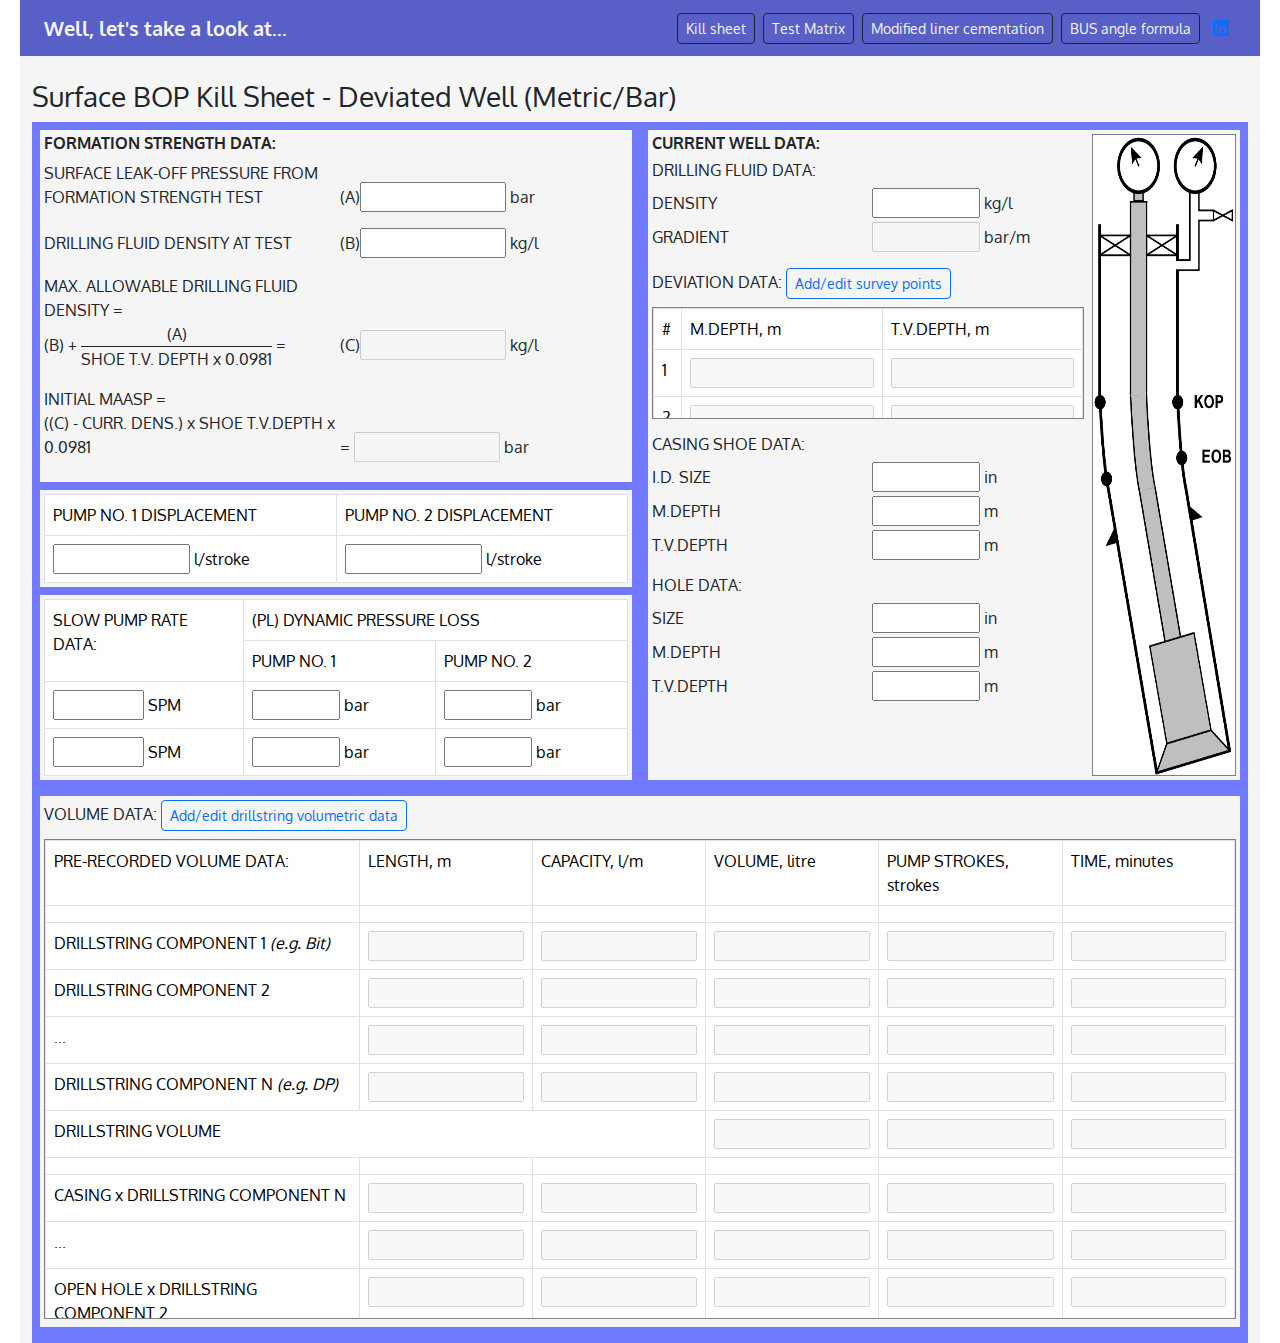
==== killsheet/index.html @ 92497b2a "first commit" ====
<!DOCTYPE html>
<html lang="en">

<head>
    <script src="js/killsheet.js" defer></script>
    <link rel="stylesheet" href="https://cdn.jsdelivr.net/npm/bootstrap-icons@1.10.3/font/bootstrap-icons.css">
    <link href="https://cdn.jsdelivr.net/npm/bootstrap@5.2.3/dist/css/bootstrap.min.css" rel="stylesheet">
    <script src="https://cdn.jsdelivr.net/npm/bootstrap@5.2.3/dist/js/bootstrap.bundle.min.js" defer></script>
    <link rel="stylesheet" href="css/styles.css">
    <meta charset="UTF-8">
    <meta http-equiv="X-UA-Compatible" content="IE=edge">
    <meta name="viewport" content="width=device-width, initial-scale=1.0">
    <title>Well, let's take a look at...</title>
</head>

<body>
    <div class="container-fluid bg-color-dark">
        <nav class="navbar navbar-expand-md">
            <div class="container-fluid ">
                <a class="navbar-brand text-color-white fw-bold" href="">Well, let's take a look at...</a>
                <img id="logo" src="" alt="">
                <button class="navbar-toggler" type="button" data-bs-toggle="collapse"
                    data-bs-target="#collapsibleNavbar">
                    <span class="navbar-toggler-icon"></span>
                </button>
                <div class="collapse navbar-collapse  justify-content-end" id="collapsibleNavbar">
                    <ul class="navbar-nav align-items-center">
                        <li class="nav-item">
                            <a class="btn btn-sm btn-outline-dark m-1 text-color-white" href="../killsheet/">Kill
                                sheet</a>
                        </li>
                        <li class="nav-item">
                            <a class="btn btn-sm btn-outline-dark m-1 text-color-white" href="">Test Matrix</a>
                        </li>
                        <li class="nav-item">
                            <a class="btn btn-sm btn-outline-dark m-1 text-color-white" href="">Modified liner
                                cementation</a>
                        </li>
                        <li class="nav-item">
                            <a class="btn btn-sm btn-outline-dark m-1 text-color-white" href="">BUS angle formula</a>
                        </li>
                        <li class="nav-item">
                            <span class="nav-link">
                                <a href="#"><i class="bi bi-linkedin"></i></a>
                            </span>
                        </li>
                    </ul>
                </div>
            </div>
        </nav>
    </div>
    <div class="container-fluid bg-color-white pt-4">
        <h3>Surface BOP Kill Sheet - Deviated Well (Metric/Bar)</h3>
        <div class="row g-0">
            <div class="col-lg-6 p-2 bg-color-middle">
                <div class="bg-color-white p-1 mb-2">
                    <h6 class="fw-bold">FORMATION STRENGTH DATA:</h6>
                    <div class="mb-3">
                        <label for="lotPressure" class="w-50">SURFACE LEAK-OFF PRESSURE FROM FORMATION STRENGTH
                            TEST</label>
                        <span>(A)</span><input class="w-25" type="text" id="lotPressure"><span> bar</span>
                    </div>
                    <div class="mb-3">
                        <label for="lotDensity" class="w-50">DRILLING FLUID DENSITY AT TEST</label>
                        <span>(B)</span><input class="w-25" type="text" id="lotDensity"><span> kg/l</span>
                    </div>
                    <div class="mb-3">
                        <label for="maxDensity" class="w-50">MAX. ALLOWABLE DRILLING FLUID DENSITY =
                            <br><span>(B) + </span>
                            <span style="display:inline-flex;flex-direction:column;vertical-align:middle;">
                                <span style="text-align:center;">(A)</span>
                                <span style="border-top:1px solid">SHOE T.V. DEPTH x 0.0981</span>
                            </span> =
                        </label>
                        <span>(C)</span><input class="w-25" type="text" id="maxDensity" disabled><span> kg/l</span>
                    </div>
                    <div class="mb-3">
                        <label for="initialMaasp" class="w-50">INITIAL MAASP = <br>((C) - CURR. DENS.) x SHOE T.V.DEPTH
                            x 0.0981 </label>
                        <span>= </span><input class="w-25" type="text" id="initialMaasp" disabled><span> bar</span>
                    </div>
                </div>
                <div class="bg-color-white p-1 mb-2">
                    <table class="table table-bordered mb-0">
                        <tr>
                            <td>PUMP NO. 1 DISPLACEMENT</td>
                            <td>PUMP NO. 2 DISPLACEMENT</td>
                        </tr>
                        <tr>
                            <td><input class="w-50" type="text" id="pump1StrokeDisp"> l/stroke</td>
                            <td><input class="w-50" type="text" id="pump2StrokeDisp"> l/stroke</td>
                        </tr>
                    </table>
                </div>
                <div class="bg-color-white p-1">
                    <table class="table table-bordered mb-0">
                        <tr>
                            <td rowspan="2">SLOW PUMP RATE DATA:</td>
                            <td colspan="2">(PL) DYNAMIC PRESSURE LOSS</td>
                        </tr>
                        <tr>
                            <td>PUMP NO. 1</td>
                            <td>PUMP NO. 2</td>
                        </tr>
                        <tr>
                            <td><input class="w-50" type="text" id="spm1"> SPM</td>
                            <td><input class="w-50" type="text" id="pump1Srp1"> bar</td>
                            <td><input class="w-50" type="text" id="pump2Srp1"> bar</td>
                        </tr>
                        <tr>
                            <td><input class="w-50" type="text" id="spm2"> SPM</td>
                            <td><input class="w-50" type="text" id="pump1Srp2"> bar</td>
                            <td><input class="w-50" type="text" id="pump2Srp2"> bar</td>
                        </tr>
                    </table>
                </div>
            </div>
            <div class="col-lg-6 p-2 bg-color-middle">

                <div class="bg-color-white d-flex flex-row p-1 mb-2 h-100 position-relative ">
                    <div class="bg-color-white p-1 mb-2 h-100 w-100 position-absolute top-0 start-0" id="surveyDiv"
                        hidden>
                        <div class="h-50 overflow-scroll border border-secondary">
                            <small>
                                <span><strong>Add directional survey points as follows:<br>1234.56; 987.65<br>1256.78;
                                        1003.45 <br>...</strong>
                                    <br>
                                    <i>Note: <br>MD; TVD <br>The 1st number is a measured depth (MD) and
                                        the 2nd number is a vertical depth (TVD) of a survey point of the deviated (or
                                        vertical) well. MD and TVD can be tab-delimited (by default for MS Excel) or
                                        semicolon-delimited (;). Each survey point (MD;
                                        TVD) takes a new row. See the expample above for 2 survey points: MD=1234.56,
                                        TVD=987.65
                                        and MD=1256.78, TVD=1003.45.
                                    </i>
                                    <br>
                                    <br>
                                    <i>Tip: if there is directional survey file, then use copy CTRL+C, paste CTRL+V</i>
                                </span>
                            </small>
                        </div>
                        <div class="d-flex flex-row mt-2 w-100">
                            <textarea class="me-2" id="textareaSurvey" cols="30" rows="10"></textarea>
                            <div>
                                <button class="btn btn-sm btn-outline-success m-2" id="saveSurveyBtn">Save survey
                                    points</button>
                                <button class="btn btn-sm btn-outline-secondary m-2"
                                    id="cancelSurveyBtn">Cancel</button>
                            </div>
                        </div>

                    </div>
                    <div class="w-75 me-2">
                        <h6 class="fw-bold">CURRENT WELL DATA:</h6>
                        <div class="mb-3">
                            <h6>DRILLING FLUID DATA:</h6>
                            <div class="mb-1">
                                <label for="currentDensity" class="w-50">DENSITY</label>
                                <input class="w-25" type="text" id="currentDensity"><span> kg/l</span>
                            </div>
                            <div class="mb-1">
                                <label for="currentGradient" class="w-50">GRADIENT</label>
                                <input class="w-25" type="text" id="currentGradient" disabled><span> bar/m</span>
                            </div>
                        </div>
                        <div class="mb-3">
                            <h6>DEVIATION DATA: <button class="btn btn-sm btn-outline-primary"
                                    id="addSurveyBtn">Add/edit
                                    survey points</button></h6>
                            <div class="mb-1">
                                <div class="overflow-scroll" id="deviationData">
                                    <table class="table table-bordered mb-0 ">
                                        <tr>
                                            <td>#</td>
                                            <td>M.DEPTH, m</td>
                                            <td>T.V.DEPTH, m</td>
                                        </tr>
                                        <tbody id="survey">
                                            <tr>
                                                <td>1</td>
                                                <td><input class="w-100" type="text" id="md1" disabled></td>
                                                <td><input class="w-100" type="text" id="tvd1" disabled></td>
                                            </tr>
                                            <tr>
                                                <td>2</td>
                                                <td><input class="w-100" type="text" id="md2" disabled></td>
                                                <td><input class="w-100" type="text" id="tvd2" disabled></td>
                                            </tr>
                                        </tbody>
                                    </table>
                                </div>
                            </div>
                        </div>
                        <div class="mb-3">
                            <h6>CASING SHOE DATA:</h6>
                            <div class="mb-1">
                                <label for="casingSize" class="w-50">I.D. SIZE</label>
                                <input class="w-25" type="text" id="casingSize"><span> in</span>
                            </div>
                            <div class="mb-1">
                                <label for="measureDepthShoe" class="w-50">M.DEPTH</label>
                                <input class="w-25" type="text" id="measureDepthShoe"><span> m</span>
                            </div>
                            <div class="mb-1">
                                <label for="tvDepthShoe" class="w-50">T.V.DEPTH</label>
                                <input class="w-25" type="text" id="tvDepthShoe"><span> m</span>
                            </div>
                        </div>
                        <div class="mb-3">
                            <h6>HOLE DATA:</h6>
                            <div class="mb-1">
                                <label for="holeSize" class="w-50">SIZE</label>
                                <input class="w-25" type="text" id="holeSize"><span> in</span>
                            </div>
                            <div class="mb-1">
                                <label for="measureDepthHole" class="w-50">M.DEPTH</label>
                                <input class="w-25" type="text" id="measureDepthHole"><span> m</span>
                            </div>
                            <div class="mb-1">
                                <label for="tvDepthHole" class="w-50">T.V.DEPTH</label>
                                <input class="w-25" type="text" id="tvDepthHole"><span> m</span>
                            </div>
                        </div>
                    </div>
                    <div class="w-25">
                        <div class="bg-img"></div>
                    </div>
                </div>
            </div>
        </div>
        <div class="p-2 bg-color-middle">

            <div class="bg-color-white p-1 mb-2 position-relative">
                <div class="bg-color-white p-1 mb-2 h-100 w-100 position-absolute top-0 start-0" id="drillstringDiv" hidden>
                    <div class="h-50 overflow-scroll border border-secondary">
                        <small>
                            <span><strong>Add volumetric data of the drillstring:<br>0.24; 0.7917<br>1256.78;
                                    1003.45 <br>...</strong>
                                <br>
                                <i>Note: <br>MD; TVD <br>The 1st number is a measured depth (MD) and
                                    the 2nd number is a vertical depth (TVD) of a survey point of the deviated (or
                                    vertical) well. MD and TVD can be tab-delimited (by default for MS Excel) or
                                    semicolon-delimited (;). Each survey point (MD;
                                    TVD) takes a new row. See the expample above for 2 survey points: MD=1234.56,
                                    TVD=987.65
                                    and MD=1256.78, TVD=1003.45.
                                </i>
                                <br>
                                <br>
                                <i>Tip: if there is directional survey file, then use copy CTRL+C, paste CTRL+V</i>
                            </span>
                        </small>
                    </div>
                    <div class="d-flex flex-row mt-2 w-100">
                        <textarea class="me-2" id="textareaDrillstring" cols="30" rows="10"></textarea>
                        <div>
                            <button class="btn btn-sm btn-outline-success m-2" id="saveDrillstringBtn">Save volume data</button>
                            <button class="btn btn-sm btn-outline-secondary m-2" id="cancelDrillstringBtn">Cancel</button>
                        </div>
                    </div>
    
                </div>
                <h6>VOLUME DATA: <button class="btn btn-sm btn-outline-primary" id="addDrillstringBtn">Add/edit
                        drillstring volumetric
                        data</button></h6>
                <div class="mb-1">
                    <div class="overflow-scroll" id="volumeData">
                        <table class="table table-bordered mb-0 ">
                            <tr>
                                <td>PRE-RECORDED VOLUME DATA:</td>
                                <td>LENGTH, m</td>
                                <td>CAPACITY, l/m</td>
                                <td>VOLUME, litre</td>
                                <td>PUMP STROKES, strokes</td>
                                <td>TIME, minutes</td>
                            </tr>
                            <tr class="bg-color-gray">
                                <td></td>
                                <td></td>
                                <td></td>
                                <td></td>
                                <td></td>
                                <td></td>
                            </tr>
                            <tbody id="drillstring">
                                <tr>
                                    <td>DRILLSTRING COMPONENT 1 <i>(e.g. Bit)</i></td>
                                    <td><input class="w-100" type="text" id="dsCompLength1" disabled></td>
                                    <td><input class="w-100" type="text" id="dsCompCapacity1" disabled></td>
                                    <td><input class="w-100" type="text" id="dsCompVolume1" disabled></td>
                                    <td><input class="w-100" type="text" id="dsCompStrokes1" disabled></td>
                                    <td><input class="w-100" type="text" id="dsCompPumpTime1" disabled></td>
                                </tr>
                                <tr>
                                    <td>DRILLSTRING COMPONENT 2</td>
                                    <td><input class="w-100" type="text" id="dsCompLength2" disabled></td>
                                    <td><input class="w-100" type="text" id="dsCompCapacity2" disabled></td>
                                    <td><input class="w-100" type="text" id="dsCompVolume2" disabled></td>
                                    <td><input class="w-100" type="text" id="dsCompStrokes2" disabled></td>
                                    <td><input class="w-100" type="text" id="dsCompPumpTime2" disabled></td>
                                </tr>
                                <tr>
                                    <td>...</td>
                                    <td><input class="w-100" type="text" id="dsCompLength3" disabled></td>
                                    <td><input class="w-100" type="text" id="dsCompCapacity3" disabled></td>
                                    <td><input class="w-100" type="text" id="dsCompVolume3" disabled></td>
                                    <td><input class="w-100" type="text" id="dsCompStrokes3" disabled></td>
                                    <td><input class="w-100" type="text" id="dsCompPumpTime3" disabled></td>
                                </tr>
                                <tr>
                                    <td>DRILLSTRING COMPONENT N <i>(e.g. DP)</i></td>
                                    <td><input class="w-100" type="text" id="dsCompLengthN" disabled></td>
                                    <td><input class="w-100" type="text" id="dsCompCapacityN" disabled></td>
                                    <td><input class="w-100" type="text" id="dsCompVolumeN" disabled></td>
                                    <td><input class="w-100" type="text" id="dsCompStrokesN" disabled></td>
                                    <td><input class="w-100" type="text" id="dsCompPumpTimeN" disabled></td>
                                </tr>
                                <tr>
                                    <td colspan="3">DRILLSTRING VOLUME</td>
                                    <td><input class="w-100" type="text" id="dsVolume" disabled></td>
                                    <td><input class="w-100" type="text" id="dsStrokes" disabled></td>
                                    <td><input class="w-100" type="text" id="dsPumpTime" disabled></td>
                                </tr>
                                <tr class="bg-color-gray">
                                    <td></td>
                                    <td></td>
                                    <td></td>
                                    <td></td>
                                    <td></td>
                                    <td></td>
                                </tr>
                                <tr>
                                    <td>CASING x DRILLSTRING COMPONENT N</td>
                                    <td><input class="w-100" type="text" id="ohCompLengthN" disabled></td>
                                    <td><input class="w-100" type="text" id="ohCompCapacityN" disabled></td>
                                    <td><input class="w-100" type="text" id="ohCompVolumeN" disabled></td>
                                    <td><input class="w-100" type="text" id="ohCompStrokesN" disabled></td>
                                    <td><input class="w-100" type="text" id="ohCompPumpTimeN" disabled></td>
                                </tr>
                                <tr>
                                    <td>...</td>
                                    <td><input class="w-100" type="text" id="ohCompLength3" disabled></td>
                                    <td><input class="w-100" type="text" id="ohCompCapacity3" disabled></td>
                                    <td><input class="w-100" type="text" id="ohCompVolume3" disabled></td>
                                    <td><input class="w-100" type="text" id="ohCompStrokes3" disabled></td>
                                    <td><input class="w-100" type="text" id="ohCompPumpTime3" disabled></td>
                                </tr>
                                <tr>
                                    <td>OPEN HOLE x DRILLSTRING COMPONENT 2</td>
                                    <td><input class="w-100" type="text" id="ohCompLength2" disabled></td>
                                    <td><input class="w-100" type="text" id="ohCompCapacity2" disabled></td>
                                    <td><input class="w-100" type="text" id="ohCompVolume2" disabled></td>
                                    <td><input class="w-100" type="text" id="ohCompStrokes2" disabled></td>
                                    <td><input class="w-100" type="text" id="ohCompPumpTime2" disabled></td>
                                </tr>
                                <tr>
                                    <td>OPEN HOLE x DRILLSTRING COMPONENT 1</td>
                                    <td><input class="w-100" type="text" id="ohCompLength1" disabled></td>
                                    <td><input class="w-100" type="text" id="ohCompCapacity1" disabled></td>
                                    <td><input class="w-100" type="text" id="ohCompVolume1" disabled></td>
                                    <td><input class="w-100" type="text" id="ohCompStrokes1" disabled></td>
                                    <td><input class="w-100" type="text" id="ohCompPumpTime1" disabled></td>
                                </tr>
                                <tr>
                                    <td colspan="3">ANNULUS VOLUME</td>
                                    <td><input class="w-100" type="text" id="ohVolume" disabled></td>
                                    <td><input class="w-100" type="text" id="ohStrokes" disabled></td>
                                    <td><input class="w-100" type="text" id="ohPumpTime" disabled></td>
                                </tr>
                                <tr class="bg-color-gray">
                                    <td></td>
                                    <td></td>
                                    <td></td>
                                    <td></td>
                                    <td></td>
                                    <td></td>
                                </tr>
                                <tr>
                                    <td colspan="3">TOTAL WELL SYSTEM VOLUME</td>
                                    <td><input class="w-100" type="text" id="ohTotalVolume" disabled></td>
                                    <td><input class="w-100" type="text" id="ohTotalStrokes" disabled></td>
                                    <td><input class="w-100" type="text" id="ohTotalPumpTime" disabled></td>
                                </tr>
                            </tbody>
                        </table>
                    </div>
                </div>
            </div>
        </div>
        <div>

        </div>
    </div>
</body>

</html>
---- killsheet/css/styles.css ----
@import url('https://fonts.googleapis.com/css2?family=Instrument+Sans:ital,wght@0,400;0,500;0,600;0,700;1,400;1,500;1,600;1,700&family=Oxygen:wght@300;400;700&display=swap');
*{
    font-family: 'Oxygen', sans-serif;
    box-sizing: border-box;
}
body{
    max-width: 1240px;
    margin: auto;
}
#deviationData{
    border: 0.5px solid gray;
    height: 7em;
}
#volumeData{
    border: 0.5px solid gray;
    height: 30em;
}
.bg-color-dark{
    background-color: #585FC7;
}
.bg-color-middle{
    background-color: #717AFF;
}
.bg-color-light{
    background-color: #eff1ff;
}
.bg-color-white{
    background-color: whitesmoke;
}
.bg-color-gray{
    background-color: rgb(166, 166, 166);
}
.text-color-dark{
    color: #585FC7;
}
.text-color-white{
    color: whitesmoke;
}
.bg-img{
    border: 0.5px solid gray;
    width:100%;
    height: 100%;
    background-repeat: no-repeat;
    background-size: contain;
    background-image: url(../img/deviatedWell.png);
    background-position: center;
    background-size: 100% 100%;
}
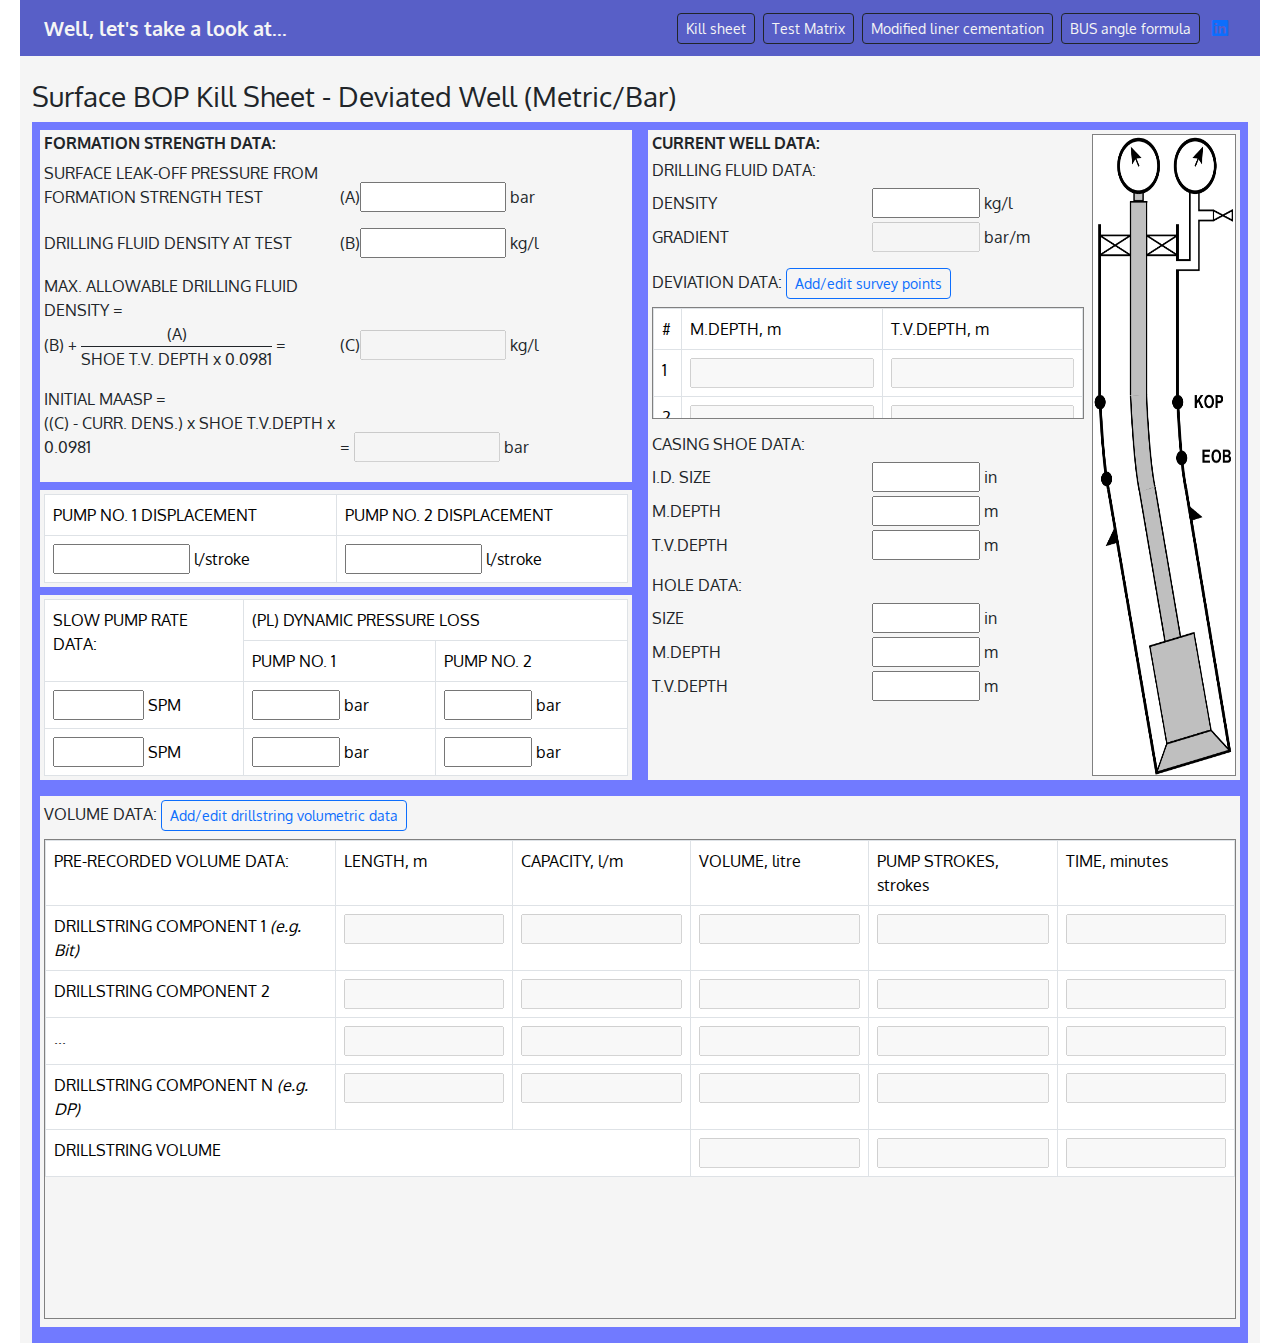
==== commit 3d96458d: "drillstring input form" ====
--- a/killsheet/index.html
+++ b/killsheet/index.html
@@ -234,25 +234,22 @@
                 <div class="bg-color-white p-1 mb-2 h-100 w-100 position-absolute top-0 start-0" id="drillstringDiv" hidden>
                     <div class="h-50 overflow-scroll border border-secondary">
                         <small>
-                            <span><strong>Add volumetric data of the drillstring:<br>0.24; 0.7917<br>1256.78;
-                                    1003.45 <br>...</strong>
+                            <span><strong>Add volumetric data of the drillstring:<br>8 1/2" PDC bit; 0.32; 2.5652<br>PD 675 X5 AB 8 1/2"; 4.11;
+                                    8.9383 <br>...</strong>
                                 <br>
-                                <i>Note: <br>MD; TVD <br>The 1st number is a measured depth (MD) and
-                                    the 2nd number is a vertical depth (TVD) of a survey point of the deviated (or
-                                    vertical) well. MD and TVD can be tab-delimited (by default for MS Excel) or
-                                    semicolon-delimited (;). Each survey point (MD;
-                                    TVD) takes a new row. See the expample above for 2 survey points: MD=1234.56,
-                                    TVD=987.65
-                                    and MD=1256.78, TVD=1003.45.
+                                <i>Note: <br>Description; Length; Capacity <br>
+                                    After a drillstring component description, the 1st number is a length and
+                                    the 2nd number is a inner volumetric capacity of this component. Description, Length, Capacity can be tab-delimited (by default for MS Excel) or
+                                    semicolon-delimited (;). Each component datum takes a new row. See the expample above for 2 drillstring components. <strong>The sequence of components must be from bottom to surface (A bit is first and DP is last).</strong> 
                                 </i>
                                 <br>
                                 <br>
-                                <i>Tip: if there is directional survey file, then use copy CTRL+C, paste CTRL+V</i>
+                                <i>Tip: if there is a bottom hole assembly file, then use copy CTRL+C, paste CTRL+V</i>
                             </span>
                         </small>
                     </div>
                     <div class="d-flex flex-row mt-2 w-100">
-                        <textarea class="me-2" id="textareaDrillstring" cols="30" rows="10"></textarea>
+                        <textarea class="me-2 w-75" id="textareaDrillstring" cols="30" rows="10"></textarea>
                         <div>
                             <button class="btn btn-sm btn-outline-success m-2" id="saveDrillstringBtn">Save volume data</button>
                             <button class="btn btn-sm btn-outline-secondary m-2" id="cancelDrillstringBtn">Cancel</button>
@@ -274,14 +271,14 @@
                                 <td>PUMP STROKES, strokes</td>
                                 <td>TIME, minutes</td>
                             </tr>
-                            <tr class="bg-color-gray">
-                                <td></td>
-                                <td></td>
-                                <td></td>
-                                <td></td>
-                                <td></td>
-                                <td></td>
-                            </tr>
+                            <!-- <tr class="bg-color-gray">
+                                <td></td>
+                                <td></td>
+                                <td></td>
+                                <td></td>
+                                <td></td>
+                                <td></td>
+                            </tr> -->
                             <tbody id="drillstring">
                                 <tr>
                                     <td>DRILLSTRING COMPONENT 1 <i>(e.g. Bit)</i></td>
@@ -321,7 +318,7 @@
                                     <td><input class="w-100" type="text" id="dsStrokes" disabled></td>
                                     <td><input class="w-100" type="text" id="dsPumpTime" disabled></td>
                                 </tr>
-                                <tr class="bg-color-gray">
+                                <!-- <tr class="bg-color-gray">
                                     <td></td>
                                     <td></td>
                                     <td></td>
@@ -380,7 +377,7 @@
                                     <td><input class="w-100" type="text" id="ohTotalVolume" disabled></td>
                                     <td><input class="w-100" type="text" id="ohTotalStrokes" disabled></td>
                                     <td><input class="w-100" type="text" id="ohTotalPumpTime" disabled></td>
-                                </tr>
+                                </tr> -->
                             </tbody>
                         </table>
                     </div>
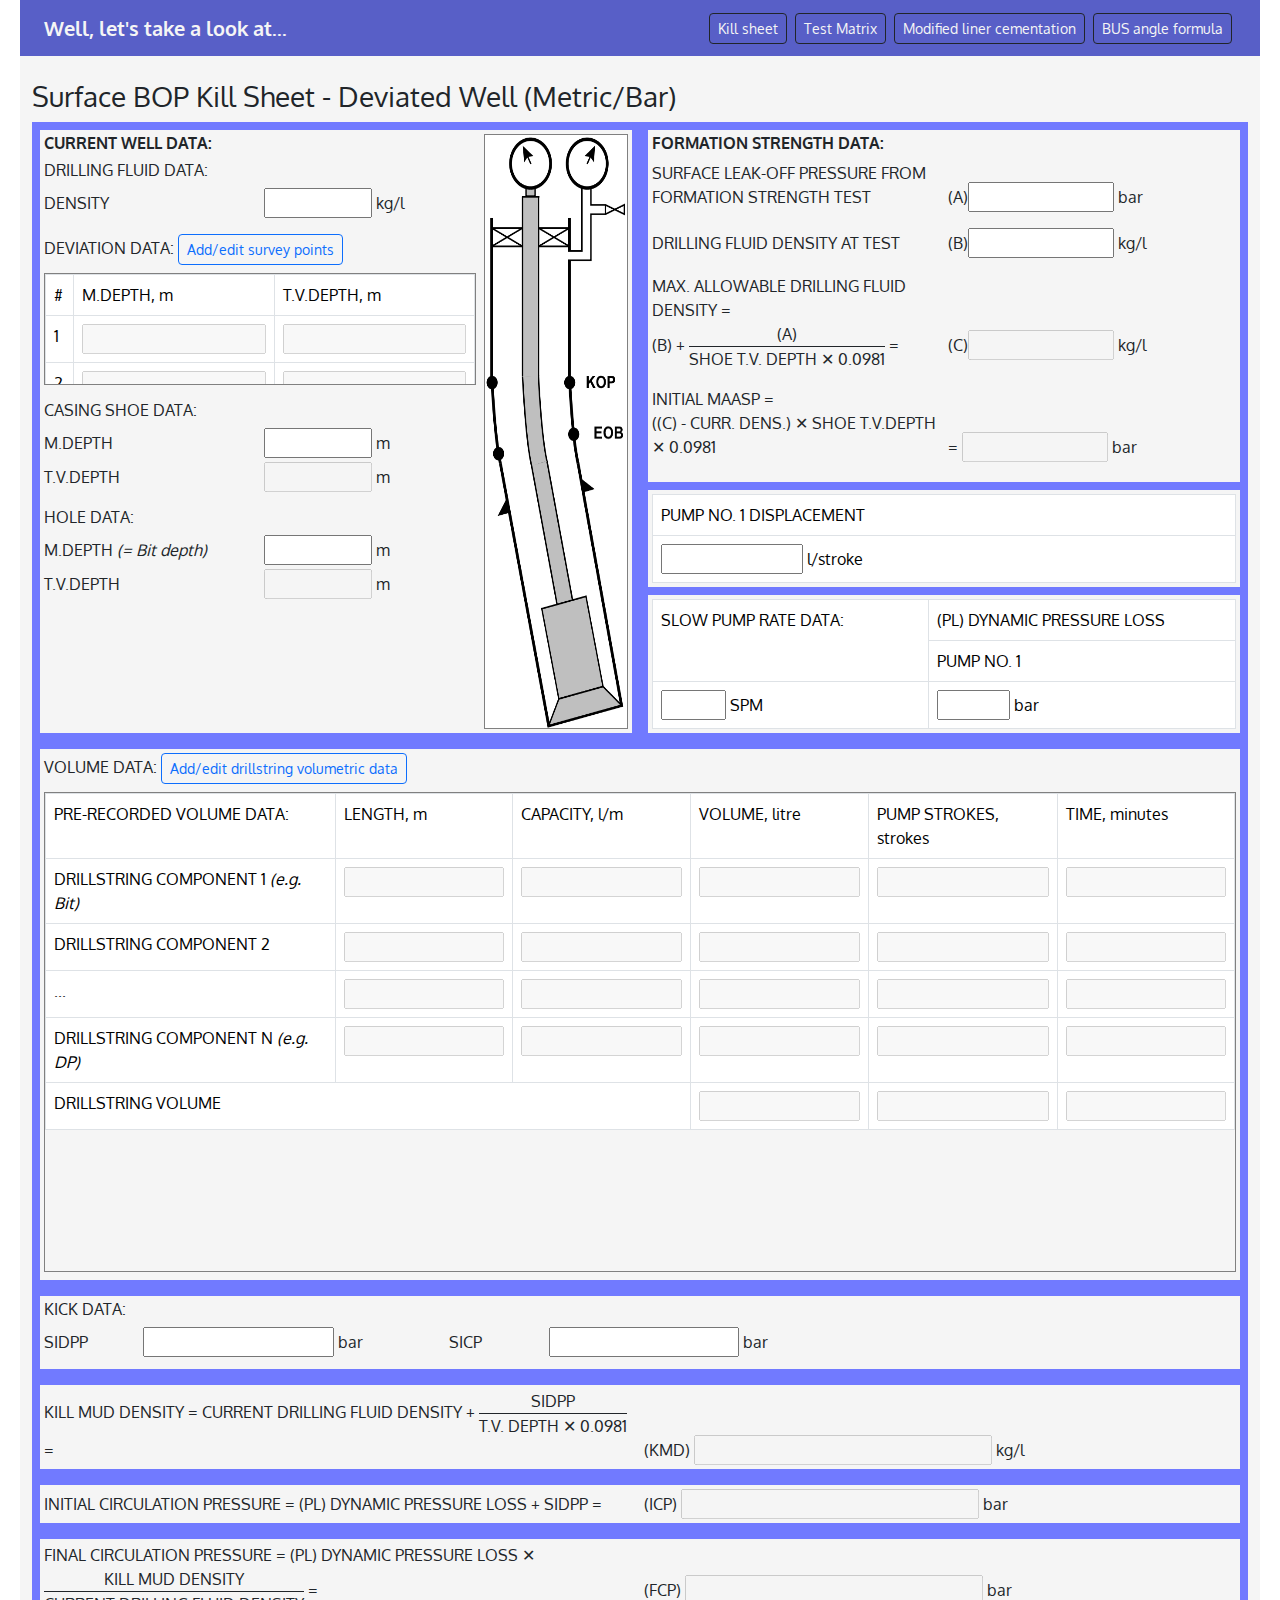
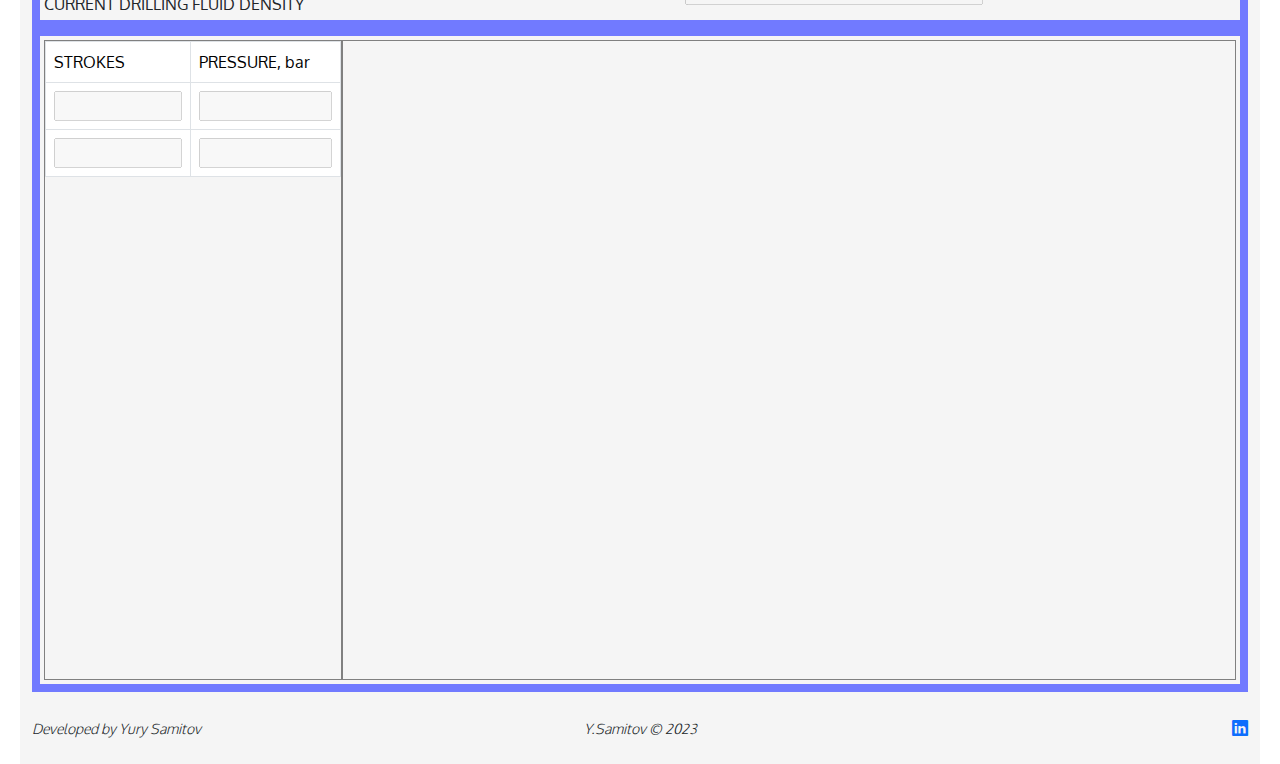
==== commit 863be852: "2nd commit" ====
--- a/killsheet/index.html
+++ b/killsheet/index.html
@@ -6,6 +6,7 @@
     <link rel="stylesheet" href="https://cdn.jsdelivr.net/npm/bootstrap-icons@1.10.3/font/bootstrap-icons.css">
     <link href="https://cdn.jsdelivr.net/npm/bootstrap@5.2.3/dist/css/bootstrap.min.css" rel="stylesheet">
     <script src="https://cdn.jsdelivr.net/npm/bootstrap@5.2.3/dist/js/bootstrap.bundle.min.js" defer></script>
+    <script type="text/javascript" src="https://www.gstatic.com/charts/loader.js"></script>
     <link rel="stylesheet" href="css/styles.css">
     <meta charset="UTF-8">
     <meta http-equiv="X-UA-Compatible" content="IE=edge">
@@ -39,11 +40,11 @@
                         <li class="nav-item">
                             <a class="btn btn-sm btn-outline-dark m-1 text-color-white" href="">BUS angle formula</a>
                         </li>
-                        <li class="nav-item">
+                        <!-- <li class="nav-item">
                             <span class="nav-link">
                                 <a href="#"><i class="bi bi-linkedin"></i></a>
                             </span>
-                        </li>
+                        </li> -->
                     </ul>
                 </div>
             </div>
@@ -52,7 +53,7 @@
     <div class="container-fluid bg-color-white pt-4">
         <h3>Surface BOP Kill Sheet - Deviated Well (Metric/Bar)</h3>
         <div class="row g-0">
-            <div class="col-lg-6 p-2 bg-color-middle">
+            <div class="col-lg-6 p-2 bg-color-middle  order-2">
                 <div class="bg-color-white p-1 mb-2">
                     <h6 class="fw-bold">FORMATION STRENGTH DATA:</h6>
                     <div class="mb-3">
@@ -69,14 +70,15 @@
                             <br><span>(B) + </span>
                             <span style="display:inline-flex;flex-direction:column;vertical-align:middle;">
                                 <span style="text-align:center;">(A)</span>
-                                <span style="border-top:1px solid">SHOE T.V. DEPTH x 0.0981</span>
+                                <span style="border-top:1px solid">SHOE T.V. DEPTH &#x2715; 0.0981</span>
                             </span> =
                         </label>
                         <span>(C)</span><input class="w-25" type="text" id="maxDensity" disabled><span> kg/l</span>
                     </div>
                     <div class="mb-3">
-                        <label for="initialMaasp" class="w-50">INITIAL MAASP = <br>((C) - CURR. DENS.) x SHOE T.V.DEPTH
-                            x 0.0981 </label>
+                        <label for="initialMaasp" class="w-50">INITIAL MAASP = <br>((C) - CURR. DENS.) &#x2715; SHOE
+                            T.V.DEPTH
+                            &#x2715; 0.0981 </label>
                         <span>= </span><input class="w-25" type="text" id="initialMaasp" disabled><span> bar</span>
                     </div>
                 </div>
@@ -84,11 +86,11 @@
                     <table class="table table-bordered mb-0">
                         <tr>
                             <td>PUMP NO. 1 DISPLACEMENT</td>
-                            <td>PUMP NO. 2 DISPLACEMENT</td>
+                            <!-- <td>PUMP NO. 2 DISPLACEMENT</td> -->
                         </tr>
                         <tr>
-                            <td><input class="w-50" type="text" id="pump1StrokeDisp"> l/stroke</td>
-                            <td><input class="w-50" type="text" id="pump2StrokeDisp"> l/stroke</td>
+                            <td><input class="w-25" type="text" id="pump1StrokeDisp"> l/stroke</td>
+                            <!-- <td><input class="w-50" type="text" id="pump2StrokeDisp" disabled> l/stroke</td> -->
                         </tr>
                     </table>
                 </div>
@@ -100,23 +102,24 @@
                         </tr>
                         <tr>
                             <td>PUMP NO. 1</td>
-                            <td>PUMP NO. 2</td>
+                            <!-- <td>PUMP NO. 2</td> -->
                         </tr>
                         <tr>
-                            <td><input class="w-50" type="text" id="spm1"> SPM</td>
-                            <td><input class="w-50" type="text" id="pump1Srp1"> bar</td>
-                            <td><input class="w-50" type="text" id="pump2Srp1"> bar</td>
+                            <td><input class="w-25" type="text" id="spm1"> SPM</td>
+                            <td><input class="w-25" type="text" id="pump1Srp1"> bar</td>
+                            <!-- <td>
+                                <input class="w-50" type="text" id="pump2Srp1" disabled> bar
+                            </td> -->
                         </tr>
-                        <tr>
+                        <!-- <tr>
                             <td><input class="w-50" type="text" id="spm2"> SPM</td>
                             <td><input class="w-50" type="text" id="pump1Srp2"> bar</td>
-                            <td><input class="w-50" type="text" id="pump2Srp2"> bar</td>
-                        </tr>
+                            <td><input class="w-50" type="text" id="pump2Srp2" disabled> bar</td>
+                        </tr> -->
                     </table>
                 </div>
             </div>
-            <div class="col-lg-6 p-2 bg-color-middle">
-
+            <div class="col-lg-6 p-2 bg-color-middle order-1">
                 <div class="bg-color-white d-flex flex-row p-1 mb-2 h-100 position-relative ">
                     <div class="bg-color-white p-1 mb-2 h-100 w-100 position-absolute top-0 start-0" id="surveyDiv"
                         hidden>
@@ -140,7 +143,7 @@
                             </small>
                         </div>
                         <div class="d-flex flex-row mt-2 w-100">
-                            <textarea class="me-2" id="textareaSurvey" cols="30" rows="10"></textarea>
+                            <textarea class="me-2" id="textareaSurvey" cols="30" rows="8"></textarea>
                             <div>
                                 <button class="btn btn-sm btn-outline-success m-2" id="saveSurveyBtn">Save survey
                                     points</button>
@@ -158,10 +161,10 @@
                                 <label for="currentDensity" class="w-50">DENSITY</label>
                                 <input class="w-25" type="text" id="currentDensity"><span> kg/l</span>
                             </div>
-                            <div class="mb-1">
+                            <!-- <div class="mb-1">
                                 <label for="currentGradient" class="w-50">GRADIENT</label>
                                 <input class="w-25" type="text" id="currentGradient" disabled><span> bar/m</span>
-                            </div>
+                            </div> -->
                         </div>
                         <div class="mb-3">
                             <h6>DEVIATION DATA: <button class="btn btn-sm btn-outline-primary"
@@ -193,32 +196,32 @@
                         </div>
                         <div class="mb-3">
                             <h6>CASING SHOE DATA:</h6>
-                            <div class="mb-1">
+                            <!-- <div class="mb-1">
                                 <label for="casingSize" class="w-50">I.D. SIZE</label>
                                 <input class="w-25" type="text" id="casingSize"><span> in</span>
-                            </div>
+                            </div> -->
                             <div class="mb-1">
                                 <label for="measureDepthShoe" class="w-50">M.DEPTH</label>
-                                <input class="w-25" type="text" id="measureDepthShoe"><span> m</span>
+                                <input class="w-25" id="measureDepthShoe" type="number"  min=0 step=0.01><span> m</span>
                             </div>
                             <div class="mb-1">
                                 <label for="tvDepthShoe" class="w-50">T.V.DEPTH</label>
-                                <input class="w-25" type="text" id="tvDepthShoe"><span> m</span>
+                                <input class="w-25" type="number" id="tvDepthShoe" disabled><span> m</span>
                             </div>
                         </div>
                         <div class="mb-3">
                             <h6>HOLE DATA:</h6>
-                            <div class="mb-1">
+                            <!-- <div class="mb-1">
                                 <label for="holeSize" class="w-50">SIZE</label>
                                 <input class="w-25" type="text" id="holeSize"><span> in</span>
-                            </div>
-                            <div class="mb-1">
-                                <label for="measureDepthHole" class="w-50">M.DEPTH</label>
-                                <input class="w-25" type="text" id="measureDepthHole"><span> m</span>
+                            </div> -->
+                            <div class="mb-1">
+                                <label for="measureDepthHole" class="w-50">M.DEPTH <i>(= Bit depth)</i></label>
+                                <input class="w-25" type="number" id="measureDepthHole" min=0 step=0.01><span> m</span>
                             </div>
                             <div class="mb-1">
                                 <label for="tvDepthHole" class="w-50">T.V.DEPTH</label>
-                                <input class="w-25" type="text" id="tvDepthHole"><span> m</span>
+                                <input class="w-25" type="number" id="tvDepthHole" disabled><span> m</span>
                             </div>
                         </div>
                     </div>
@@ -230,17 +233,21 @@
         </div>
         <div class="p-2 bg-color-middle">
 
-            <div class="bg-color-white p-1 mb-2 position-relative">
-                <div class="bg-color-white p-1 mb-2 h-100 w-100 position-absolute top-0 start-0" id="drillstringDiv" hidden>
+            <div class="bg-color-white p-1 position-relative">
+                <div class="bg-color-white p-1 h-100 w-100 position-absolute top-0 start-0" id="drillstringDiv" hidden>
                     <div class="h-50 overflow-scroll border border-secondary">
                         <small>
-                            <span><strong>Add volumetric data of the drillstring:<br>8 1/2" PDC bit; 0.32; 2.5652<br>PD 675 X5 AB 8 1/2"; 4.11;
+                            <span><strong>Add volumetric data of the drillstring:<br>8 1/2" PDC bit; 0.32; 2.5652<br>PD
+                                    675 X5 AB 8 1/2"; 4.11;
                                     8.9383 <br>...</strong>
                                 <br>
                                 <i>Note: <br>Description; Length; Capacity <br>
                                     After a drillstring component description, the 1st number is a length and
-                                    the 2nd number is a inner volumetric capacity of this component. Description, Length, Capacity can be tab-delimited (by default for MS Excel) or
-                                    semicolon-delimited (;). Each component datum takes a new row. See the expample above for 2 drillstring components. <strong>The sequence of components must be from bottom to surface (A bit is first and DP is last).</strong> 
+                                    the 2nd number is a inner volumetric capacity of this component. Description,
+                                    Length, Capacity can be tab-delimited (by default for MS Excel) or
+                                    semicolon-delimited (;). Each component datum takes a new row. See the expample
+                                    above for 2 drillstring components. <strong>The sequence of components must be from
+                                        bottom to surface (A bit is first and DP is last).</strong>
                                 </i>
                                 <br>
                                 <br>
@@ -251,15 +258,16 @@
                     <div class="d-flex flex-row mt-2 w-100">
                         <textarea class="me-2 w-75" id="textareaDrillstring" cols="30" rows="10"></textarea>
                         <div>
-                            <button class="btn btn-sm btn-outline-success m-2" id="saveDrillstringBtn">Save volume data</button>
-                            <button class="btn btn-sm btn-outline-secondary m-2" id="cancelDrillstringBtn">Cancel</button>
-                        </div>
-                    </div>
-    
+                            <button class="btn btn-sm btn-outline-success m-2" id="saveDrillstringBtn">Save volume
+                                data</button>
+                            <button class="btn btn-sm btn-outline-secondary m-2"
+                                id="cancelDrillstringBtn">Cancel</button>
+                        </div>
+                    </div>
+
                 </div>
                 <h6>VOLUME DATA: <button class="btn btn-sm btn-outline-primary" id="addDrillstringBtn">Add/edit
-                        drillstring volumetric
-                        data</button></h6>
+                        drillstring volumetric data</button></h6>
                 <div class="mb-1">
                     <div class="overflow-scroll" id="volumeData">
                         <table class="table table-bordered mb-0 ">
@@ -327,7 +335,7 @@
                                     <td></td>
                                 </tr>
                                 <tr>
-                                    <td>CASING x DRILLSTRING COMPONENT N</td>
+                                    <td>CASING &#x2715; DRILLSTRING COMPONENT N</td>
                                     <td><input class="w-100" type="text" id="ohCompLengthN" disabled></td>
                                     <td><input class="w-100" type="text" id="ohCompCapacityN" disabled></td>
                                     <td><input class="w-100" type="text" id="ohCompVolumeN" disabled></td>
@@ -343,7 +351,7 @@
                                     <td><input class="w-100" type="text" id="ohCompPumpTime3" disabled></td>
                                 </tr>
                                 <tr>
-                                    <td>OPEN HOLE x DRILLSTRING COMPONENT 2</td>
+                                    <td>OPEN HOLE &#x2715; DRILLSTRING COMPONENT 2</td>
                                     <td><input class="w-100" type="text" id="ohCompLength2" disabled></td>
                                     <td><input class="w-100" type="text" id="ohCompCapacity2" disabled></td>
                                     <td><input class="w-100" type="text" id="ohCompVolume2" disabled></td>
@@ -351,7 +359,7 @@
                                     <td><input class="w-100" type="text" id="ohCompPumpTime2" disabled></td>
                                 </tr>
                                 <tr>
-                                    <td>OPEN HOLE x DRILLSTRING COMPONENT 1</td>
+                                    <td>OPEN HOLE &#x2715; DRILLSTRING COMPONENT 1</td>
                                     <td><input class="w-100" type="text" id="ohCompLength1" disabled></td>
                                     <td><input class="w-100" type="text" id="ohCompCapacity1" disabled></td>
                                     <td><input class="w-100" type="text" id="ohCompVolume1" disabled></td>
@@ -384,10 +392,104 @@
                 </div>
             </div>
         </div>
-        <div>
-
+        <div class="p-2 bg-color-middle">
+            <div class="bg-color-white p-1">
+                <h6>KICK DATA:</h6>
+                <div class="row mb-1">
+                    <div class="col-sm-4 mb-1">
+                        <label for="sidpp" class="w-25">SIDPP</label>
+                        <input class="w-50" type="text" id="sidpp"><span> bar</span>
+                    </div>
+                    <div class="col-sm-4 mb-1">
+                        <label for="sicp" class="w-25">SICP</label>
+                        <input class="w-50" type="text" id="sicp"><span> bar</span>
+                    </div>
+                    <!-- <div class="col-sm-4 mb-1">
+                        <label for="pitGain" class="w-25">PIT&nbsp;GAIN</label>
+                        <input class="w-50" type="text" id="pitGain"><span> litre</span>
+                    </div> -->
+                </div>
+            </div>
+        </div>
+
+        <div class="p-2 bg-color-middle">
+            <div class="bg-color-white p-1">
+                <div>
+                    <label for="killMudDensity" class="w-50">KILL&nbsp;MUD&nbsp;DENSITY =
+                        <span>CURRENT&nbsp;DRILLING&nbsp;FLUID&nbsp;DENSITY + </span>
+                        <span style="display:inline-flex;flex-direction:column;vertical-align:middle;">
+                            <span style="text-align:center;">SIDPP</span>
+                            <span style="border-top:1px solid">T.V.&nbsp;DEPTH&nbsp;&#x2715;&nbsp;0.0981</span>
+                        </span> =
+                    </label>
+                    <span>(KMD) </span><input class="w-25" type="text" id="killMudDensity" disabled><span> kg/l</span>
+                </div>
+            </div>
+        </div>
+
+        <div class="p-2 bg-color-middle">
+            <div class="bg-color-white p-1">
+                <div>
+                    <label for="icp" class="w-50">INITIAL&nbsp;CIRCULATION&nbsp;PRESSURE =
+                        <span>(PL)&nbsp;DYNAMIC&nbsp;PRESSURE&nbsp;LOSS + SIDPP</span> =
+                    </label>
+                    <span>(ICP) </span><input class="w-25" type="text" id="icp" disabled><span> bar</span>
+                </div>
+            </div>
+        </div>
+
+        <div class="p-2 bg-color-middle">
+            <div class="bg-color-white p-1">
+                <div>
+                    <label for="fcp" class="w-50">FINAL&nbsp;CIRCULATION&nbsp;PRESSURE =
+                        <span>(PL)&nbsp;DYNAMIC&nbsp;PRESSURE&nbsp;LOSS &#x2715; </span>
+                        <span style="display:inline-flex;flex-direction:column;vertical-align:middle;">
+                            <span style="text-align:center;">KILL&nbsp;MUD&nbsp;DENSITY</span>
+                            <span style="border-top:1px solid">CURRENT&nbsp;DRILLING&nbsp;FLUID&nbsp;DENSITY</span>
+                        </span> =
+                    </label>
+                    <span>(FCP) </span><input class="w-25" type="text" id="fcp" disabled><span> bar</span>
+                </div>
+            </div>
+        </div>
+        <div class="p-2 bg-color-middle">
+            <div class="bg-color-white p-1">
+                <div class="row g-0">
+                    <div class="chart col-md-3 overflow-auto">
+                        <table class="table table-bordered mb-0 ">
+                            <tr>
+                                <td>STROKES</td>
+                                <td>PRESSURE, bar</td>
+                            </tr>
+                            <tbody id="chartData">
+                                <tr>
+                                    <td><input class="w-100" type="text" id="md1" disabled></td>
+                                    <td><input class="w-100" type="text" id="tvd1" disabled></td>
+                                </tr>
+                                <tr>
+                                    <td><input class="w-100" type="text" id="md2" disabled></td>
+                                    <td><input class="w-100" type="text" id="tvd2" disabled></td>
+                                </tr>
+                            </tbody>
+                        </table>
+                    </div>
+                    <!-- chart -->
+                    <div class="chart col-md-9 p-1 overflow-auto">
+                        <div id="chart_div">
+
+                        </div>
+                    </div>
+                </div>
+            </div>
+        </div>
+
+        <div class="row pb-4 mt-4">
+            <span class="col-3 fst-italic text-start fw-light "><small>Developed by Yury Samitov</small></span>
+            <span class="col-6 fst-italic text-center fw-light"><small>Y.Samitov &copy 2023</small></span>
+            <span class="col-3 fst-italic text-end fw-light"><a href="#"><i class="bi bi-linkedin"></i></a></span>
         </div>
     </div>
+
 </body>
 
 </html>--- a/killsheet/css/styles.css
+++ b/killsheet/css/styles.css
@@ -14,6 +14,15 @@
 #volumeData{
     border: 0.5px solid gray;
     height: 30em;
+}
+.chart{
+    border: 0.5px solid gray;
+    max-height: 40em;
+    min-height: 10em;
+}
+#chart_div{
+    width: 100%;
+    height: 50em;
 }
 .bg-color-dark{
     background-color: #585FC7;
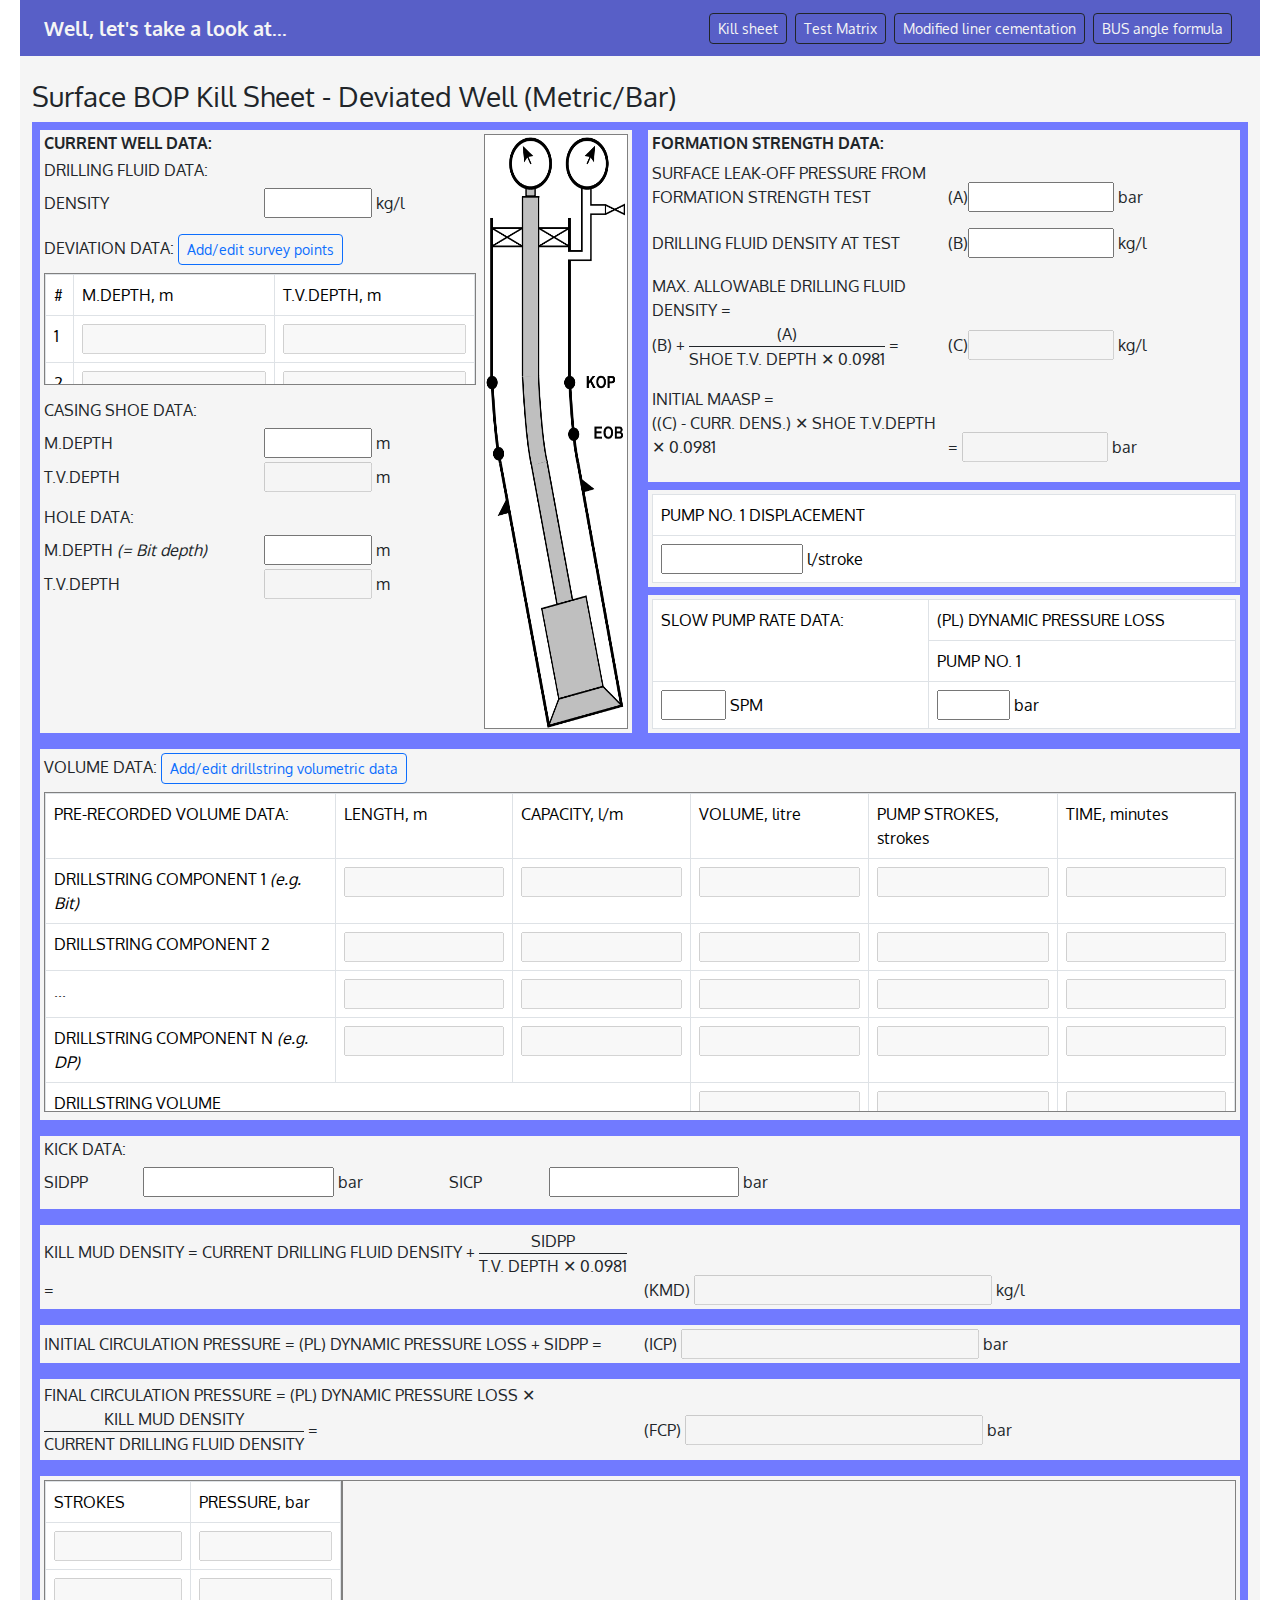
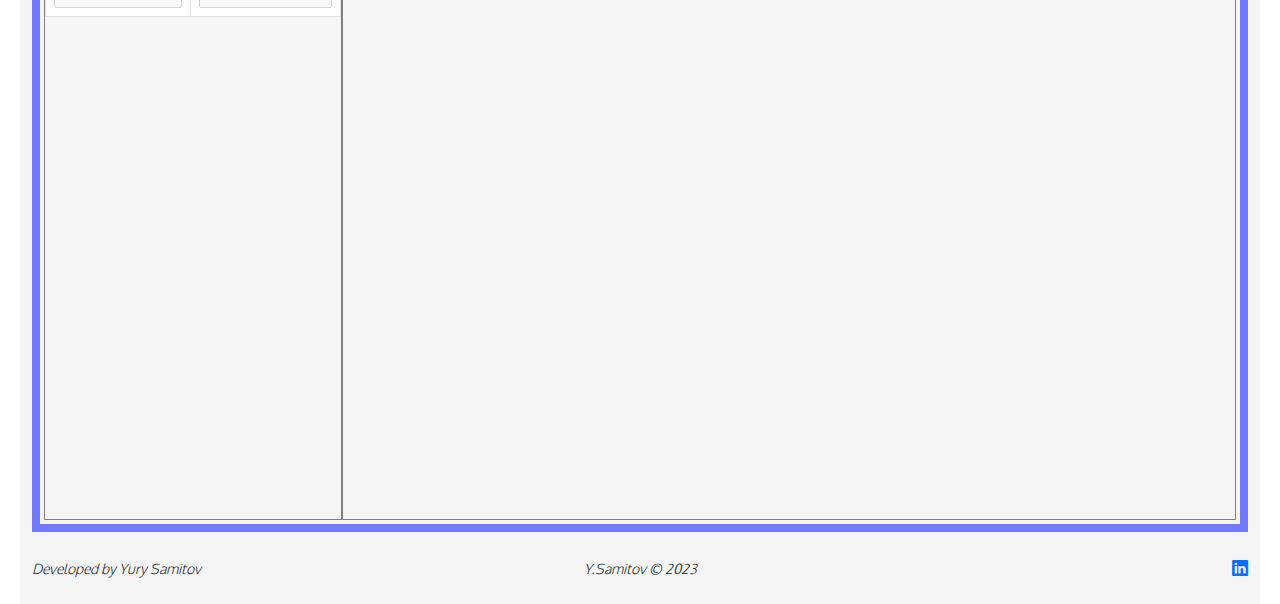
==== commit 4012b2a2: "media query" ====
--- a/killsheet/index.html
+++ b/killsheet/index.html
@@ -59,11 +59,11 @@
                     <div class="mb-3">
                         <label for="lotPressure" class="w-50">SURFACE LEAK-OFF PRESSURE FROM FORMATION STRENGTH
                             TEST</label>
-                        <span>(A)</span><input class="w-25" type="text" id="lotPressure"><span> bar</span>
+                        <span>(A)</span><input class="w-25" type="number" id="lotPressure" min=0><span> bar</span>
                     </div>
                     <div class="mb-3">
                         <label for="lotDensity" class="w-50">DRILLING FLUID DENSITY AT TEST</label>
-                        <span>(B)</span><input class="w-25" type="text" id="lotDensity"><span> kg/l</span>
+                        <span>(B)</span><input class="w-25" type="number" id="lotDensity" min=0 step=0.01><span> kg/l</span>
                     </div>
                     <div class="mb-3">
                         <label for="maxDensity" class="w-50">MAX. ALLOWABLE DRILLING FLUID DENSITY =
@@ -79,7 +79,7 @@
                         <label for="initialMaasp" class="w-50">INITIAL MAASP = <br>((C) - CURR. DENS.) &#x2715; SHOE
                             T.V.DEPTH
                             &#x2715; 0.0981 </label>
-                        <span>= </span><input class="w-25" type="text" id="initialMaasp" disabled><span> bar</span>
+                        <span>= </span><input class="w-25" type="number" id="initialMaasp" disabled><span> bar</span>
                     </div>
                 </div>
                 <div class="bg-color-white p-1 mb-2">
@@ -89,7 +89,7 @@
                             <!-- <td>PUMP NO. 2 DISPLACEMENT</td> -->
                         </tr>
                         <tr>
-                            <td><input class="w-25" type="text" id="pump1StrokeDisp"> l/stroke</td>
+                            <td><input class="w-25" type="number" id="pump1StrokeDisp" min=0 step=0.01> l/stroke</td>
                             <!-- <td><input class="w-50" type="text" id="pump2StrokeDisp" disabled> l/stroke</td> -->
                         </tr>
                     </table>
@@ -105,8 +105,8 @@
                             <!-- <td>PUMP NO. 2</td> -->
                         </tr>
                         <tr>
-                            <td><input class="w-25" type="text" id="spm1"> SPM</td>
-                            <td><input class="w-25" type="text" id="pump1Srp1"> bar</td>
+                            <td><input class="w-25" type="number" id="spm1" min=0> SPM</td>
+                            <td><input class="w-25" type="number" id="pump1Srp1" min=0> bar</td>
                             <!-- <td>
                                 <input class="w-50" type="text" id="pump2Srp1" disabled> bar
                             </td> -->
@@ -159,7 +159,7 @@
                             <h6>DRILLING FLUID DATA:</h6>
                             <div class="mb-1">
                                 <label for="currentDensity" class="w-50">DENSITY</label>
-                                <input class="w-25" type="text" id="currentDensity"><span> kg/l</span>
+                                <input class="w-25" type="number" id="currentDensity" min=0 step=0.01><span> kg/l</span>
                             </div>
                             <!-- <div class="mb-1">
                                 <label for="currentGradient" class="w-50">GRADIENT</label>
@@ -398,11 +398,11 @@
                 <div class="row mb-1">
                     <div class="col-sm-4 mb-1">
                         <label for="sidpp" class="w-25">SIDPP</label>
-                        <input class="w-50" type="text" id="sidpp"><span> bar</span>
+                        <input class="w-50" type="number" id="sidpp" min=0><span> bar</span>
                     </div>
                     <div class="col-sm-4 mb-1">
                         <label for="sicp" class="w-25">SICP</label>
-                        <input class="w-50" type="text" id="sicp"><span> bar</span>
+                        <input class="w-50" type="number" id="sicp" min=0><span> bar</span>
                     </div>
                     <!-- <div class="col-sm-4 mb-1">
                         <label for="pitGain" class="w-25">PIT&nbsp;GAIN</label>
@@ -455,7 +455,7 @@
         <div class="p-2 bg-color-middle">
             <div class="bg-color-white p-1">
                 <div class="row g-0">
-                    <div class="chart col-md-3 overflow-auto">
+                    <div class="chartData col-md-3 overflow-auto">
                         <table class="table table-bordered mb-0 ">
                             <tr>
                                 <td>STROKES</td>
@@ -463,12 +463,12 @@
                             </tr>
                             <tbody id="chartData">
                                 <tr>
-                                    <td><input class="w-100" type="text" id="md1" disabled></td>
-                                    <td><input class="w-100" type="text" id="tvd1" disabled></td>
-                                </tr>
-                                <tr>
-                                    <td><input class="w-100" type="text" id="md2" disabled></td>
-                                    <td><input class="w-100" type="text" id="tvd2" disabled></td>
+                                    <td><input class="w-100" type="text" id="strokes1" disabled></td>
+                                    <td><input class="w-100" type="text" id="spp1" disabled></td>
+                                </tr>
+                                <tr>
+                                    <td><input class="w-100" type="text" id="strokes2" disabled></td>
+                                    <td><input class="w-100" type="text" id="spp2" disabled></td>
                                 </tr>
                             </tbody>
                         </table>
--- a/killsheet/css/styles.css
+++ b/killsheet/css/styles.css
@@ -13,13 +13,24 @@
 }
 #volumeData{
     border: 0.5px solid gray;
-    height: 30em;
+    height: 20em;
 }
+.chartData{
+    border: 0.5px solid gray;
+    max-height: 40em;
+    min-height: 10em;
+}
+@media only screen and (max-width: 767px) {
+    .chartData{
+        max-height: 14em;
+    }
+  }
 .chart{
     border: 0.5px solid gray;
     max-height: 40em;
     min-height: 10em;
 }
+
 #chart_div{
     width: 100%;
     height: 50em;
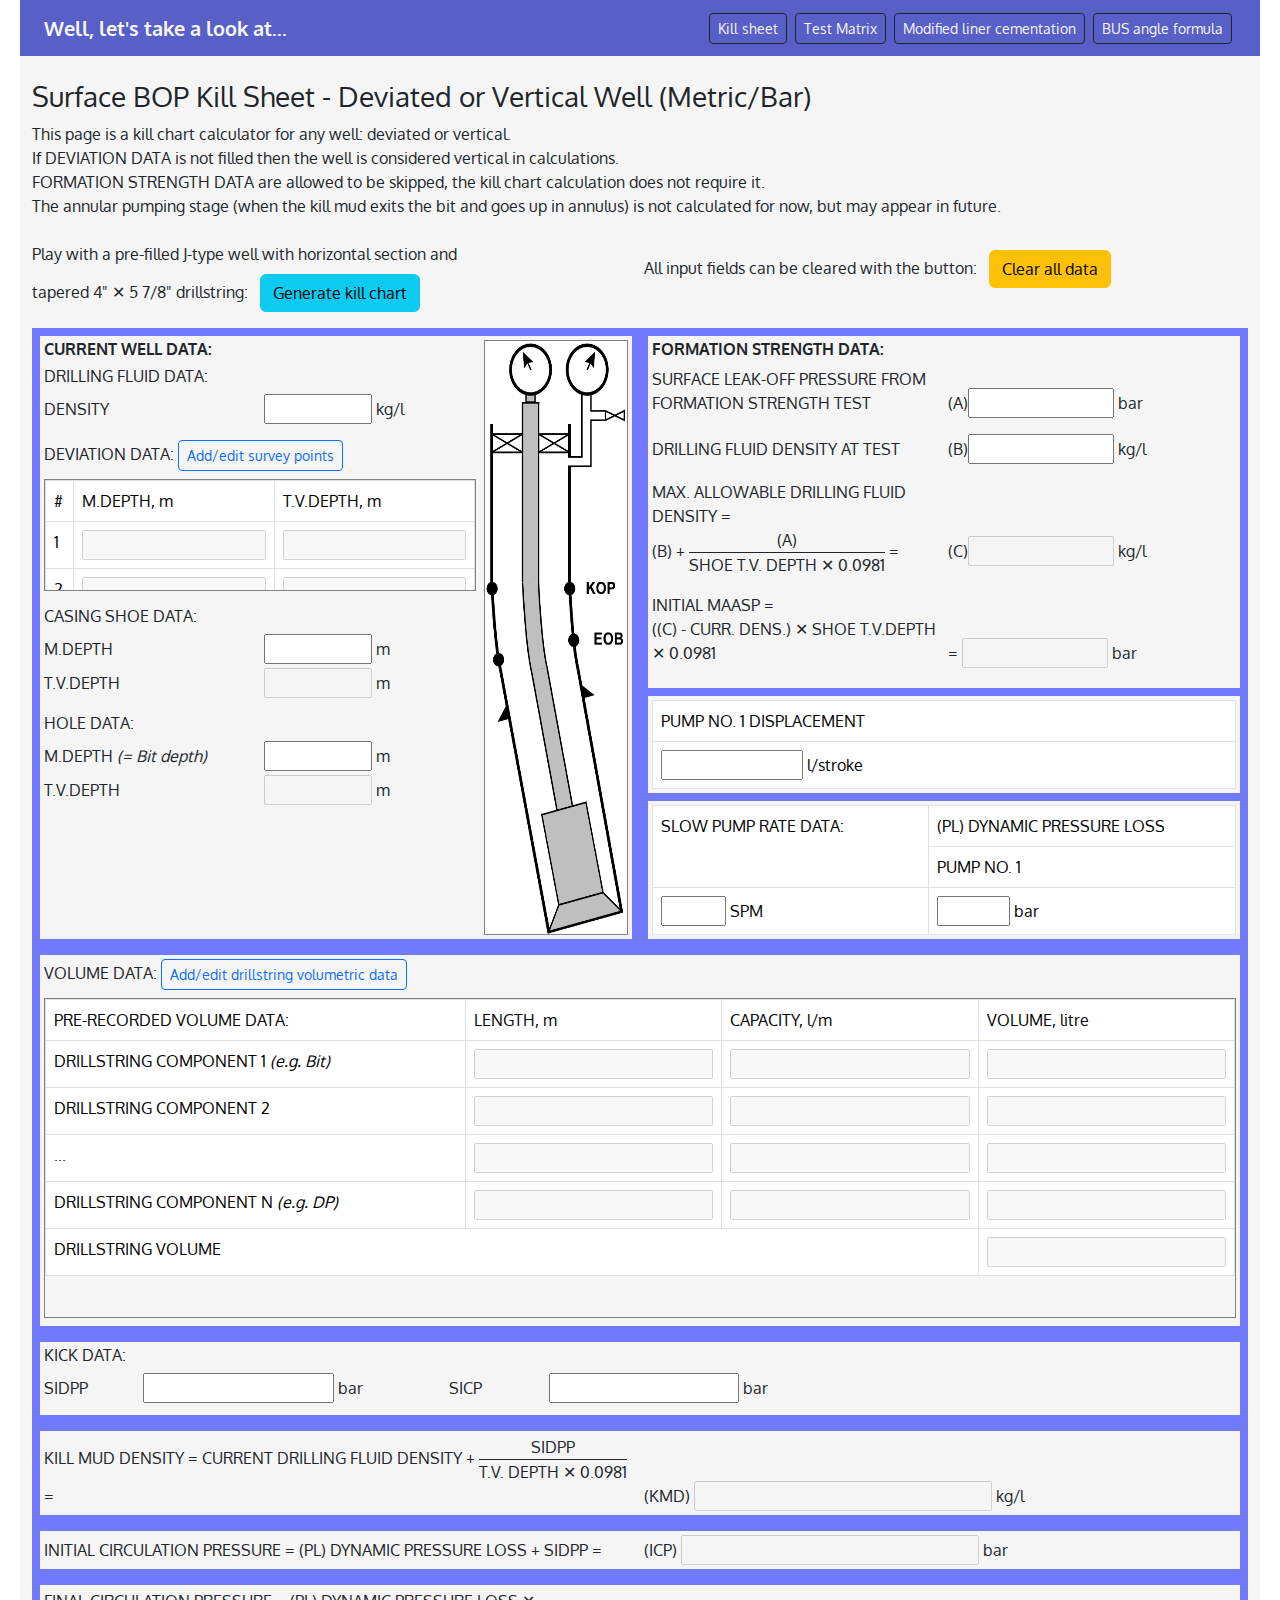
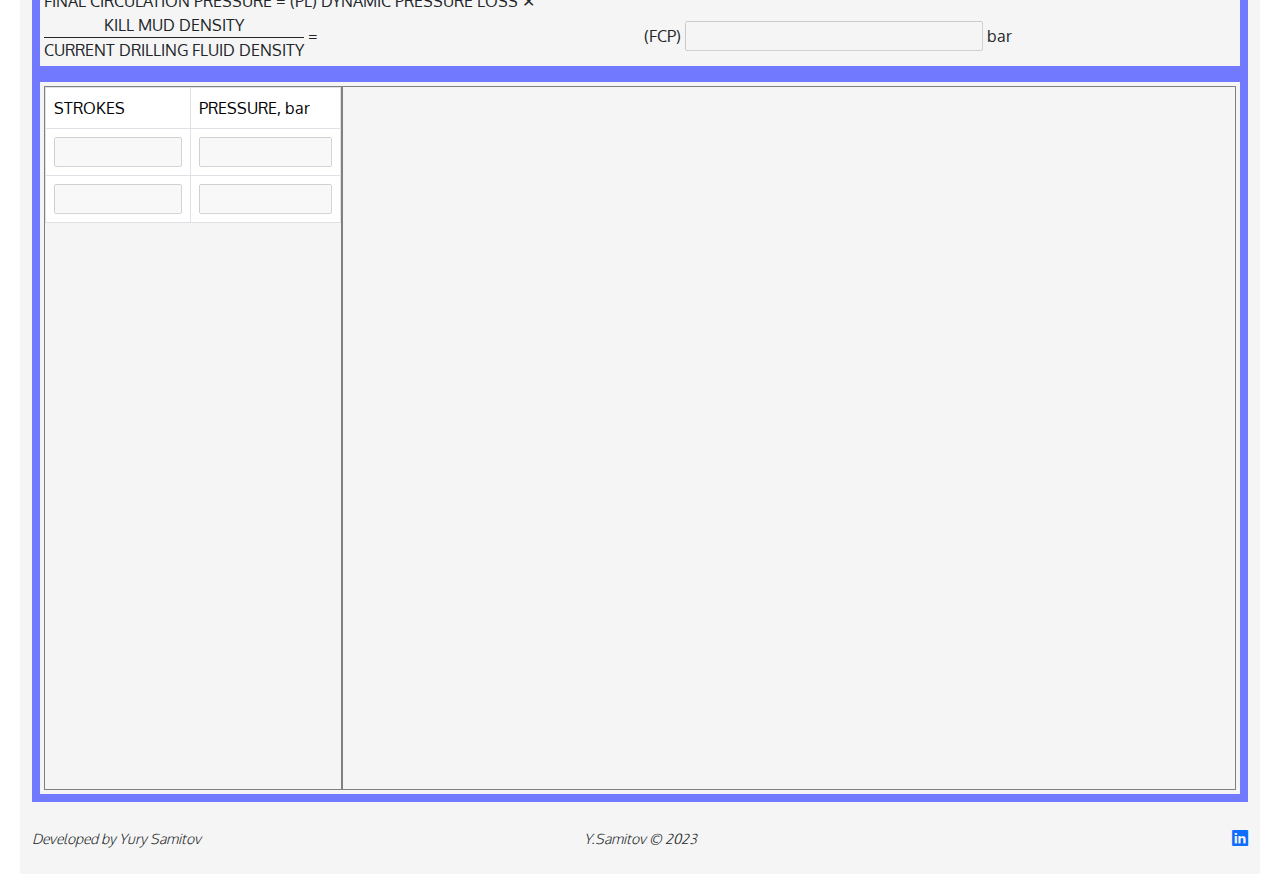
==== commit 5504c984: "clear and default well buttons" ====
--- a/killsheet/index.html
+++ b/killsheet/index.html
@@ -51,7 +51,24 @@
         </nav>
     </div>
     <div class="container-fluid bg-color-white pt-4">
-        <h3>Surface BOP Kill Sheet - Deviated Well (Metric/Bar)</h3>
+        <h3>Surface BOP Kill Sheet - Deviated or Vertical Well (Metric/Bar)</h3>
+        <p>This page is a kill chart calculator for any well: deviated or vertical.
+            <br> If DEVIATION DATA is not filled then the well is considered vertical in calculations. <br> FORMATION
+            STRENGTH DATA are allowed to be skipped, the kill chart calculation does not require it.
+            <br> The annular pumping stage (when the kill mud exits the bit and goes up in annulus) is not calculated
+            for now, but may appear in future.
+        </p>
+        <div class="row mt-2 mb-2 g-2" >
+
+            <div class="col-md-6">
+                <span>Play with a pre-filled J-type well with horizontal section and tapered&nbsp;4"&nbsp;&#x2715&nbsp;5&nbsp;7/8"&nbsp;drillstring: </span>
+                <a href="#chart_div" class="btn btn-info m-2" id="defaultChartButton">Generate kill chart</a>
+            </div>
+            <div class="col-md-6">
+                <span>All input fields can be cleared with the button: </span>
+                <a href="" class="btn btn-warning m-2" id="clearSessionButton">Clear all data</a>
+            </div>
+        </div>
         <div class="row g-0">
             <div class="col-lg-6 p-2 bg-color-middle  order-2">
                 <div class="bg-color-white p-1 mb-2">
@@ -63,7 +80,8 @@
                     </div>
                     <div class="mb-3">
                         <label for="lotDensity" class="w-50">DRILLING FLUID DENSITY AT TEST</label>
-                        <span>(B)</span><input class="w-25" type="number" id="lotDensity" min=0 step=0.01><span> kg/l</span>
+                        <span>(B)</span><input class="w-25" type="number" id="lotDensity" min=0 step=0.01><span>
+                            kg/l</span>
                     </div>
                     <div class="mb-3">
                         <label for="maxDensity" class="w-50">MAX. ALLOWABLE DRILLING FLUID DENSITY =
@@ -202,7 +220,7 @@
                             </div> -->
                             <div class="mb-1">
                                 <label for="measureDepthShoe" class="w-50">M.DEPTH</label>
-                                <input class="w-25" id="measureDepthShoe" type="number"  min=0 step=0.01><span> m</span>
+                                <input class="w-25" id="measureDepthShoe" type="number" min=0 step=0.01><span> m</span>
                             </div>
                             <div class="mb-1">
                                 <label for="tvDepthShoe" class="w-50">T.V.DEPTH</label>
@@ -256,7 +274,7 @@
                         </small>
                     </div>
                     <div class="d-flex flex-row mt-2 w-100">
-                        <textarea class="me-2 w-75" id="textareaDrillstring" cols="30" rows="10"></textarea>
+                        <textarea class="me-2 w-75" id="textareaDrillstring" cols="30" rows="7"></textarea>
                         <div>
                             <button class="btn btn-sm btn-outline-success m-2" id="saveDrillstringBtn">Save volume
                                 data</button>
@@ -276,8 +294,8 @@
                                 <td>LENGTH, m</td>
                                 <td>CAPACITY, l/m</td>
                                 <td>VOLUME, litre</td>
-                                <td>PUMP STROKES, strokes</td>
-                                <td>TIME, minutes</td>
+                                <!-- <td>PUMP STROKES, strokes</td>
+                                <td>TIME, minutes</td> -->
                             </tr>
                             <!-- <tr class="bg-color-gray">
                                 <td></td>
@@ -293,38 +311,38 @@
                                     <td><input class="w-100" type="text" id="dsCompLength1" disabled></td>
                                     <td><input class="w-100" type="text" id="dsCompCapacity1" disabled></td>
                                     <td><input class="w-100" type="text" id="dsCompVolume1" disabled></td>
-                                    <td><input class="w-100" type="text" id="dsCompStrokes1" disabled></td>
-                                    <td><input class="w-100" type="text" id="dsCompPumpTime1" disabled></td>
+                                    <!-- <td><input class="w-100" type="text" id="dsCompStrokes1" disabled></td>
+                                    <td><input class="w-100" type="text" id="dsCompPumpTime1" disabled></td> -->
                                 </tr>
                                 <tr>
                                     <td>DRILLSTRING COMPONENT 2</td>
                                     <td><input class="w-100" type="text" id="dsCompLength2" disabled></td>
                                     <td><input class="w-100" type="text" id="dsCompCapacity2" disabled></td>
                                     <td><input class="w-100" type="text" id="dsCompVolume2" disabled></td>
-                                    <td><input class="w-100" type="text" id="dsCompStrokes2" disabled></td>
-                                    <td><input class="w-100" type="text" id="dsCompPumpTime2" disabled></td>
+                                    <!-- <td><input class="w-100" type="text" id="dsCompStrokes2" disabled></td>
+                                    <td><input class="w-100" type="text" id="dsCompPumpTime2" disabled></td> -->
                                 </tr>
                                 <tr>
                                     <td>...</td>
                                     <td><input class="w-100" type="text" id="dsCompLength3" disabled></td>
                                     <td><input class="w-100" type="text" id="dsCompCapacity3" disabled></td>
                                     <td><input class="w-100" type="text" id="dsCompVolume3" disabled></td>
-                                    <td><input class="w-100" type="text" id="dsCompStrokes3" disabled></td>
-                                    <td><input class="w-100" type="text" id="dsCompPumpTime3" disabled></td>
+                                    <!-- <td><input class="w-100" type="text" id="dsCompStrokes3" disabled></td>
+                                    <td><input class="w-100" type="text" id="dsCompPumpTime3" disabled></td> -->
                                 </tr>
                                 <tr>
                                     <td>DRILLSTRING COMPONENT N <i>(e.g. DP)</i></td>
                                     <td><input class="w-100" type="text" id="dsCompLengthN" disabled></td>
                                     <td><input class="w-100" type="text" id="dsCompCapacityN" disabled></td>
                                     <td><input class="w-100" type="text" id="dsCompVolumeN" disabled></td>
-                                    <td><input class="w-100" type="text" id="dsCompStrokesN" disabled></td>
-                                    <td><input class="w-100" type="text" id="dsCompPumpTimeN" disabled></td>
+                                    <!-- <td><input class="w-100" type="text" id="dsCompStrokesN" disabled></td>
+                                    <td><input class="w-100" type="text" id="dsCompPumpTimeN" disabled></td> -->
                                 </tr>
                                 <tr>
                                     <td colspan="3">DRILLSTRING VOLUME</td>
                                     <td><input class="w-100" type="text" id="dsVolume" disabled></td>
-                                    <td><input class="w-100" type="text" id="dsStrokes" disabled></td>
-                                    <td><input class="w-100" type="text" id="dsPumpTime" disabled></td>
+                                    <!-- <td><input class="w-100" type="text" id="dsStrokes" disabled></td>
+                                    <td><input class="w-100" type="text" id="dsPumpTime" disabled></td> -->
                                 </tr>
                                 <!-- <tr class="bg-color-gray">
                                     <td></td>
--- a/killsheet/css/styles.css
+++ b/killsheet/css/styles.css
@@ -17,7 +17,7 @@
 }
 .chartData{
     border: 0.5px solid gray;
-    max-height: 40em;
+    max-height: 44em;
     min-height: 10em;
 }
 @media only screen and (max-width: 767px) {
@@ -27,7 +27,7 @@
   }
 .chart{
     border: 0.5px solid gray;
-    max-height: 40em;
+    max-height: 44em;
     min-height: 10em;
 }
 
